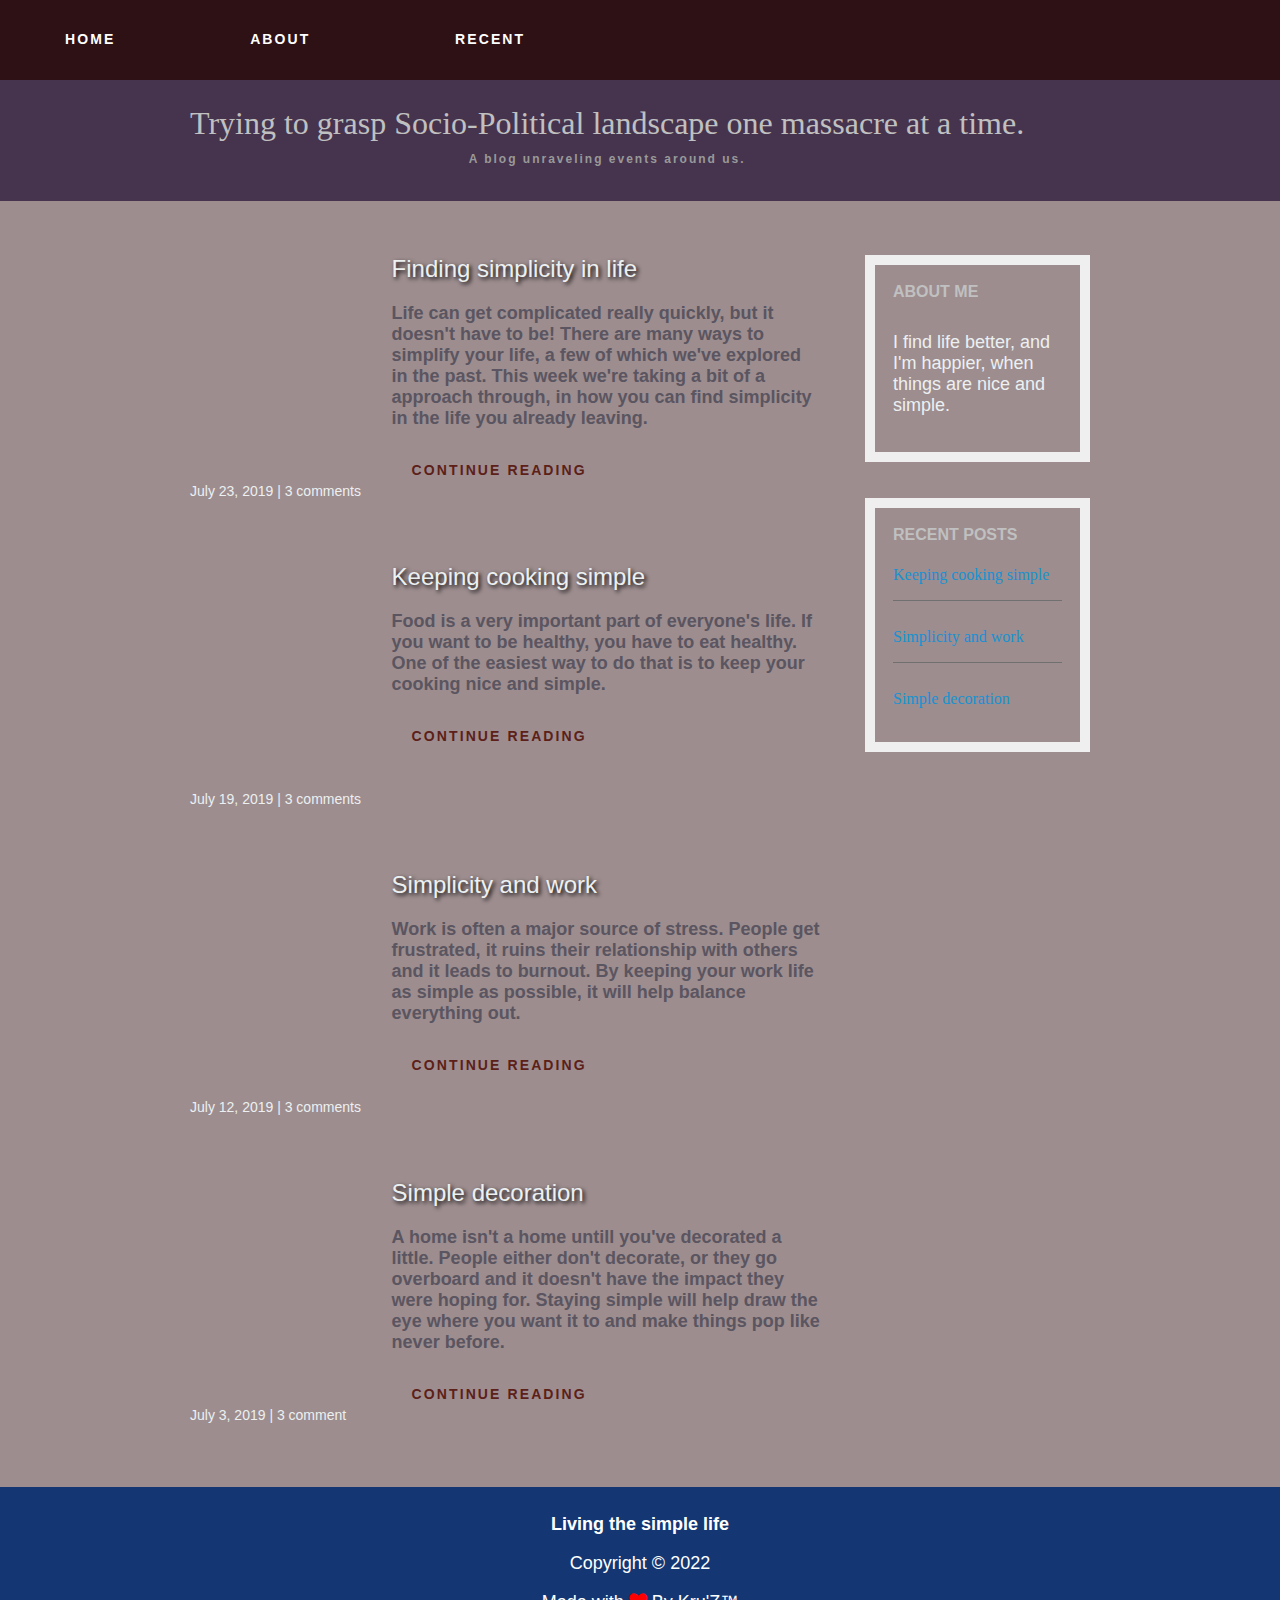
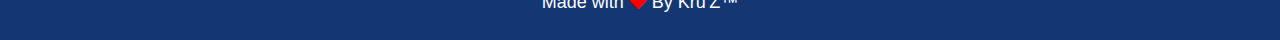
==== recent.html @ 286aced4 "Made changes" ====
<!DOCTYPE html>
<html>
   <head>
      <meta charset="UTF-8">
      <meta name="viewport" content="width=device-width, user-scalable=no, initial-scale=1.0, maximum-scale=1.0, minimum-scale=1.0">
      <meta http-equiv="X-UA-Compatible" content="ie=edge">
      <link rel="stylesheet" href="style.css">
      <title>Responsive Blog Website | Recent Posts</title>
      <link rel="stylesheet" href="https://cdnjs.cloudflare.com/ajax/libs/font-awesome/5.11.2/css/all.min.css">
   </head>
   <body>
      
        <div class="header">
      <ul>
         <li><a href="index.html" class="active">Home</a></li>
         <li><a href="about.html">About</a></li>
         <li><a href="recent.html">Recent</a></li>
         <li class="slider"></li>
      </ul>
   </div>
   <header>
      <div class="container container-nav">
         <div class="site-title">
            <h1>Trying to grasp Socio-Political landscape one massacre at a time.</h1>
            <p class="subtitle">A blog unraveling events around us.</p>
         </div>
      </div>

   </header>
      
      <div class="container container-flex">
         
         <main role="main">
            
            <article class="article-recent">
               <div class="article-recent-main">
                  <h2 class="article-title">Finding simplicity in life</h2>
                  <p class="article-body">Life can get complicated really quickly, but it doesn't have to be! There are many ways to simplify your life, a few of which we've explored in the past. This week we're taking a bit of a approach through, in how you can find simplicity in the life you already leaving.</p>
                  <a href="#" class="article-read-more">CONTINUE READING</a>
               </div>
               
               <div class="article-recent-secondary">
                  <img src="img/life.jpg" alt="" class="article-image">
                  <p class="article-info">July 23, 2019 | 3 comments</p>
               </div>
            </article>
            
            <article class="article-recent">
               <div class="article-recent-main">
                  <h2 class="article-title">Keeping cooking simple</h2>
                  <p class="article-body">Food is a very important part of everyone's life. If you want to be healthy, you have to eat healthy. One of the easiest way to do that is to keep your cooking nice and simple.</p>
                  <a href="#" class="article-read-more">CONTINUE READING</a>
               </div>
               
               <div class="article-recent-secondary">
                  <img src="img/food.jpg" alt="" class="article-image">
                  <p class="article-info">July 19, 2019 | 3 comments</p>
               </div>
            </article>
            
            <article class="article-recent">
               <div class="article-recent-main">
                  <h2 class="article-title">Simplicity and work</h2>
                  <p class="article-body">Work is often a major source of stress. People get frustrated, it ruins their relationship with others and it leads to burnout. By keeping your work life as simple as possible, it will help balance everything out.</p>
                  <a href="#" class="article-read-more">CONTINUE READING</a>
               </div>
               
               <div class="article-recent-secondary">
                  <img src="img/work.jpg" alt="" class="article-image">
                  <p class="article-info">July 12, 2019 | 3 comments</p>
               </div>
            </article>
            
            <article class="article-recent">
               <div class="article-recent-main">
                  <h2 class="article-title">Simple decoration</h2>
                  <p class="article-body">A home isn't a home untill you've decorated a little. People either don't decorate, or they go overboard and it doesn't have the impact they were hoping for. Staying simple will help draw the eye where you want it to and make things pop like never before.</p>
                  <a href="#" class="article-read-more">CONTINUE READING</a>
               </div>
               
               <div class="article-recent-secondary">
                  <img src="img/deco.jpg" alt="" class="article-image">
                  <p class="article-info">July 3, 2019 | 3 comment</p>
               </div>
            </article>
            
         </main>
         
         <aside class="sidebar">
            
            <div class="sidebar-widget">
               <h2 class="widget-title">ABOUT ME</h2>
               <img src="img/about-me.jpg" alt="" class="widget-image">
               <p class="widget-body">I find life better, and I'm happier, when things are nice and simple.</p>
            </div>
            
            <div class="sidebar-widget">
               <h2 class="widget-title">RECENT POSTS</h2>
               
               <div class="widget-recent-post">
                  <h3 class="widget-recent-post-title">Keeping cooking simple</h3>
                  <img src="img/food.jpg" alt="" class="widget-image">
               </div>
               
               <div class="widget-recent-post">
                  <h3 class="widget-recent-post-title">Simplicity and work</h3>
                  <img src="img/work.jpg" alt="" class="widget-image">
               </div>
               
               <div class="widget-recent-post">
                  <h3 class="widget-recent-post-title">Simple decoration</h3>
                  <img src="img/deco.jpg" alt="" class="widget-image">
               </div>
               
            </div>
            
         </aside>
      </div>
      
      <footer>
         <p><strong>Living the simple life</strong></p>
         <p>Copyright &copy; 2022</p>
         <p>Made with <i class="fas fa-heart"></i> By Kru'Z&trade;</p>
      </footer>
   </body>
</html>
---- style.css ----
body {
   margin: 0;
   font-family: sans-serif;
   font-size: 1.125rem;
   font-weight: 300;
}

img {
   max-width: 100%;
   display: block;
}

.image-full {
   max-height: 300px;
   width: 100%;
   object-fit: cover;
   margin-bottom: 2em;
}

h1,
h2,
h3 {
   font-family: serif;
   font-weight: 400;
   color: #143774;
   margin-top: 0;
}

h1 {
   font-size: 2rem;
   margin: 0;
}

h2 {
  color:#c0c0c0;
  font-weight:100;
}

h3 {
   color: #1792d2;
}

.subtitle {
   font-weight: 700;
   color: #1792d2;
   font-size: .75rem;
   margin: 0;
}

.article-title {
   font-size: 1.5rem;
}

.article-read-more,
.article-info {
   font-size: .875rem;
}

.article-read-more {
   color: #5c2018;
   text-decoration: none;
   font-weight: 700;
}

.article-read-more:hover,
.article-read-more:focus {
   color: #143774;
   text-decoration: underline;
}

.article-info {
   margin: 2em 0;
}

.container {
   width: 90%;
   max-width: 900px;
   margin: 0 auto;
}

.container-nav,
.container-flex {
   display: flex;
   flex-direction: column;
   justify-content: space-between;
}

header {
   background: #f8f8f8;
   text-align: center;
   padding: 2em 0;
   margin-bottom: 3em;
}

footer {
   background: #143774;
   color: white;
   text-align: center;
   padding: .5em 0;
}

.fa-heart {
   color: red;
}

footer a {
   text-decoration: none;
   color: red;
}

strong {
   font-weight: 700;
}

.header {
  margin: 0;
  font: bold 14px/1.4 'Open Sans', arial, sans-serif;
  background: #2e1114;
}

ul {
  margin: auto 0;
  padding: 0;
  list-style: none;
  display: table;
  width: 600px;
  text-align: center;
}
li {
  display: table-cell;
  position: relative;
  padding: 15px 0;
}
a {
  color: #fff;
  text-transform: uppercase;
  text-decoration: none;
  letter-spacing: 0.15em;

  display: inline-block;
  padding: 15px 20px;
  position: relative;
}
a:after {
  background: none repeat scroll 0 0 transparent;
  bottom: 0;
  content: "";
  display: block;
  height: 2px;
  left: 50%;
  position: absolute;
  background: #fff;
  transition: width 0.3s ease 0s, left 0.3s ease 0s;
  width: 0;
}
a:hover:after {
  width: 100%;
  left: 0;
}
@media screen and (max-height: 300px) {
	ul {
		margin-top: 40px;
	}
}

header{
  background:#46344e;
  padding:25px;
  text-align:center;
  font-family: 'Oswald', sans-serif;
}

h1{
  color:#c0c0c0;
  font-weight:100;
}

.subtitle{
  color:#999;
  padding:10px 20px;
  font-size:12px;
  text-decoration:none;
  letter-spacing:2px;
}


body{
  background: #9d8d8f;
  color: #ecf0f1;
}
.current-page:hover {
   color: #707070;
}

.article-featured {
   border-bottom: #707070 1px solid;
   margin: 1.25rem;
   padding-bottom: 2em;
   margin-bottom: 2em;
}
.article-body {
  color: #5a5560;
  font-weight: bold;
}
.article-recent {
   display: flex;
   flex-direction: column;
   margin-bottom: 2em;
}

.article-recent-main {
   order: 2;
}

.article-recent-secondary {
   order: 1;
}

.sidebar-widget {
   border: 10px solid #efefef;
   margin-bottom: 2em;
   padding: 1em;
}

.widget-title {
   font-size: 1rem;
   font-family: sans-serif;
   font-weight: 700;
}

.widget-recent-post-title {
   font-size: 1rem;
}

.widget-recent-post {
   display: flex;
   flex-direction: column;
   border-bottom: 1px solid #707070;
   margin-bottom: 1em;
}

.widget-recent-post:last-child {
   border: 0;
   margin: 0;
}

.widget-image {
   order: -1;
   margin-bottom: .5em;
}

.cardOG {
   w-full;
   box-shadow: 0 4px 8px 0 rgba(0,0,0,0.3);
   background-color: #9b786f;
   width: 100%;

}

.container-flask {
   align-items: justify
   margin: 2px;
   padding: 20px;
   border-radius: 10px;
   box-sizing: border-box;
}
.card {
   box-shadow: 0 4px 8px 0 rgba(0,0,0,0.3);
   background-color: #345;
   width: 100%;
   border-radius: 8px;
   padding: 20px;
   width: 100%;
   max-width: 800px;
   box-sizing: border-box;
}


@media (min-width: 675px) {
   .container-nav,
   .container-flex {
      flex-direction: row;
   }

   .container-nav{
      align-items: center;
   }

   main {
      width: 70%;
   }

   aside {
      width: 25%;
      min-width: 200px;
      margin-left: 1em;
   }

   nav ul {
      flex-direction: row;
   }

   nav li {
      margin-left: 2em;
   }


   .article-recent {
      flex-direction: row;
      justify-content: space-between;
   }

   .article-recent-main {
      width: 68%;
   }

   .article-recent-secondary {
      width: 30%;
   }



   .article-title {
      color: #ecf0f1;
	  text-shadow: 2px 2px 4px #000000;
	  font-family: "Varela Round", sans-serif;
      order: 99;
   }

   .article-image-1 {
      width: 70%;
      min-height: 200px;
      object-fit: cover;
   }

   .article-image {
      width: 100%;
      min-height: 200px;
      object-fit: cover;
   }


   .article-featured {
      display: flex;
      flex-direction: column;
   }

   .article-image {
      order: -2;
   }

   .article-info {
      order: -1;
   }

   .article-title {
      order: 0;
   }

}
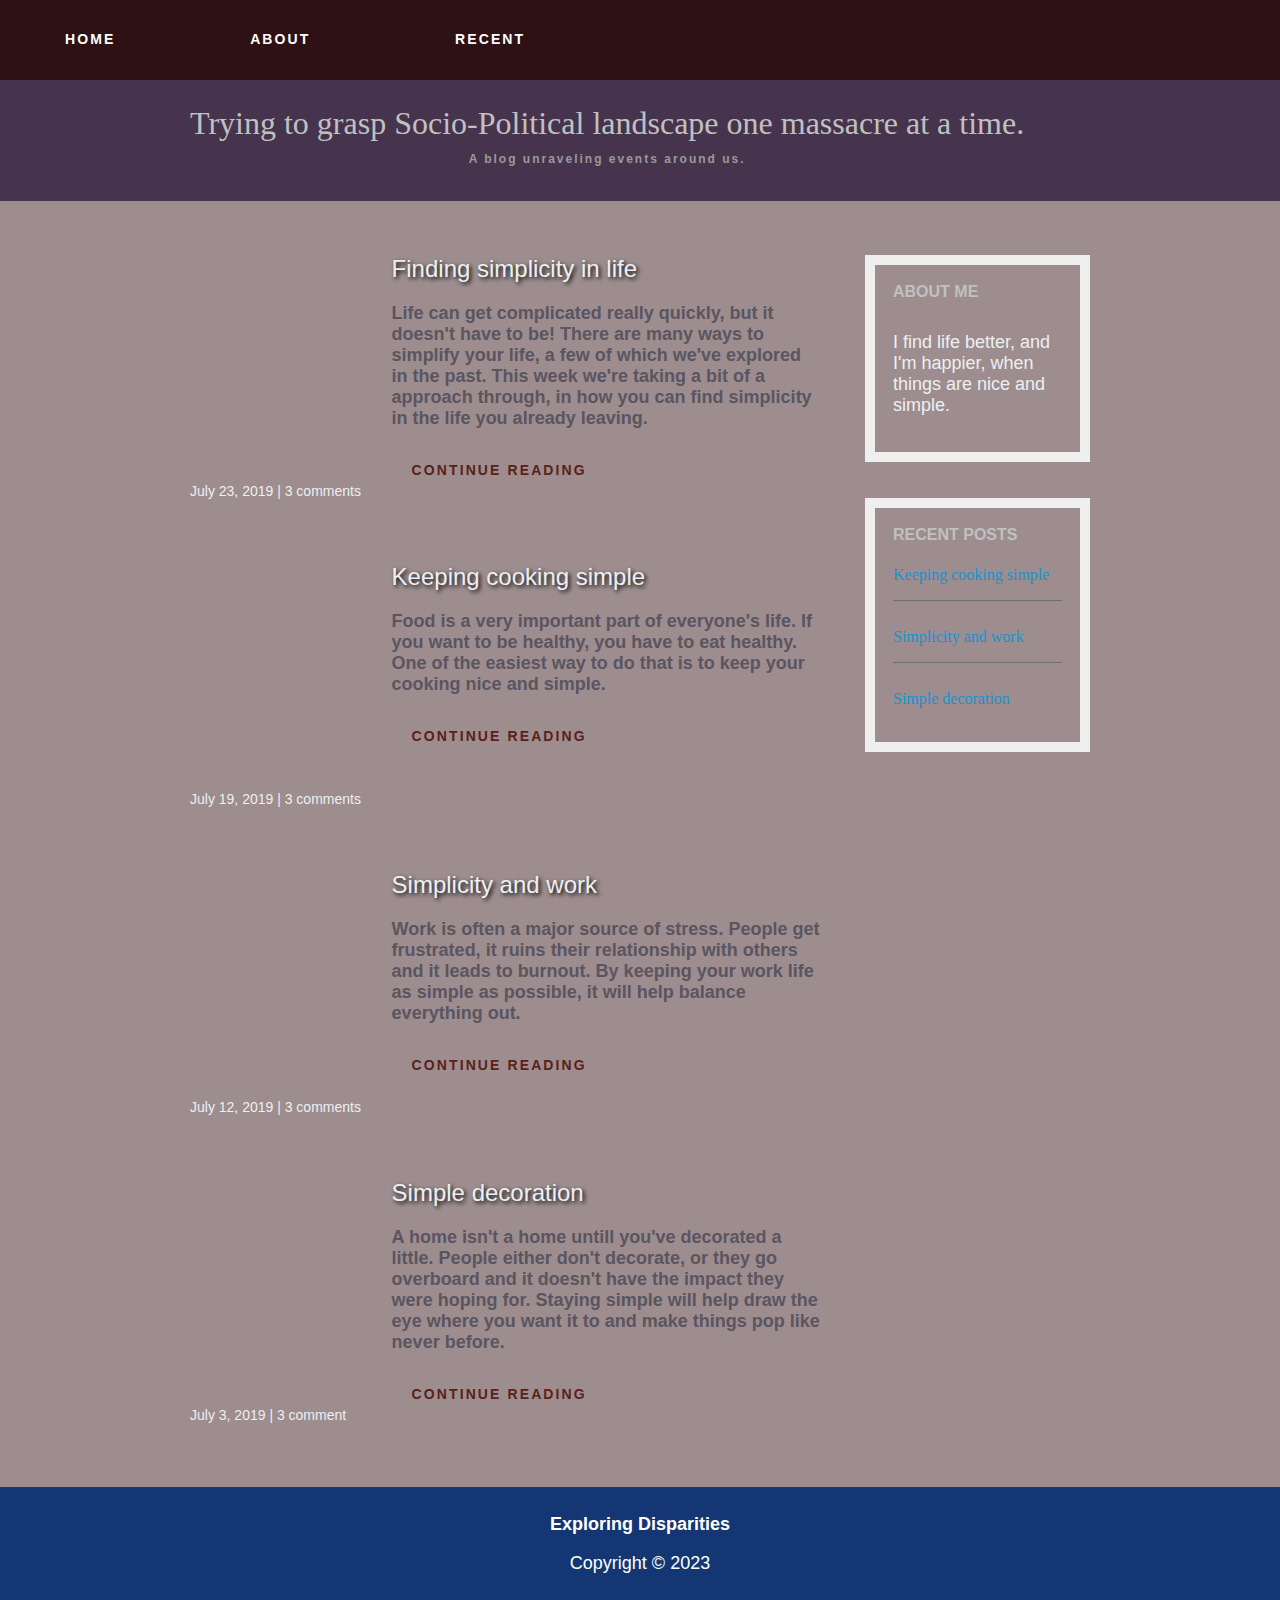
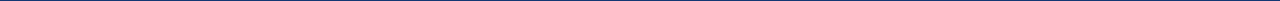
==== commit 7b1e7632: "Update recent.html" ====
--- a/recent.html
+++ b/recent.html
@@ -118,9 +118,8 @@
       </div>
       
       <footer>
-         <p><strong>Living the simple life</strong></p>
-         <p>Copyright &copy; 2022</p>
-         <p>Made with <i class="fas fa-heart"></i> By Kru'Z&trade;</p>
+         <p><strong>Exploring Disparities</strong></p>
+         <p>Copyright &copy; 2023</p>
       </footer>
    </body>
 </html>
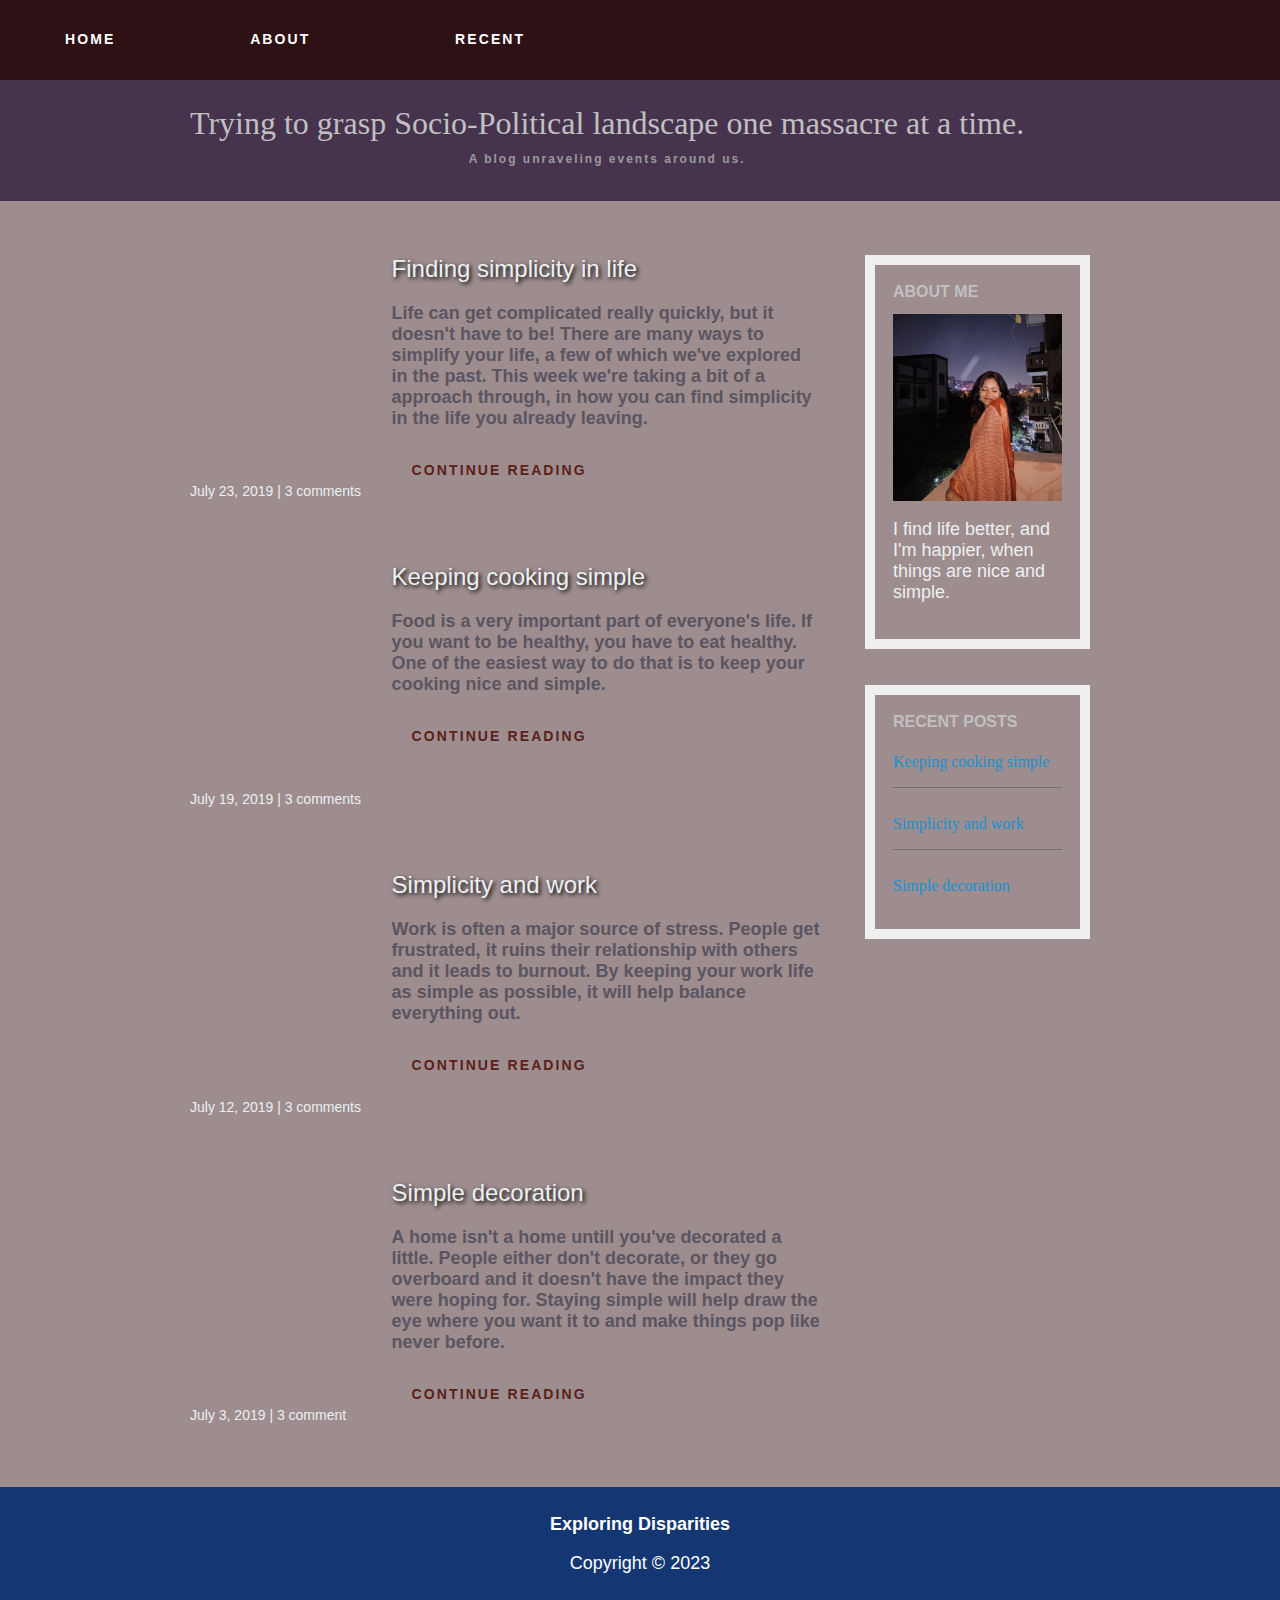
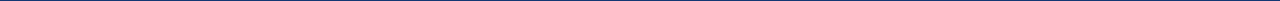
==== commit 8fe76896: "Update recent.html" ====
--- a/recent.html
+++ b/recent.html
@@ -90,7 +90,7 @@
             
             <div class="sidebar-widget">
                <h2 class="widget-title">ABOUT ME</h2>
-               <img src="img/about-me.jpg" alt="" class="widget-image">
+               <img src="img/Screen Shot 2023-10-25 at 6.41.17 PM.png" alt="" class="widget-image">
                <p class="widget-body">I find life better, and I'm happier, when things are nice and simple.</p>
             </div>
             
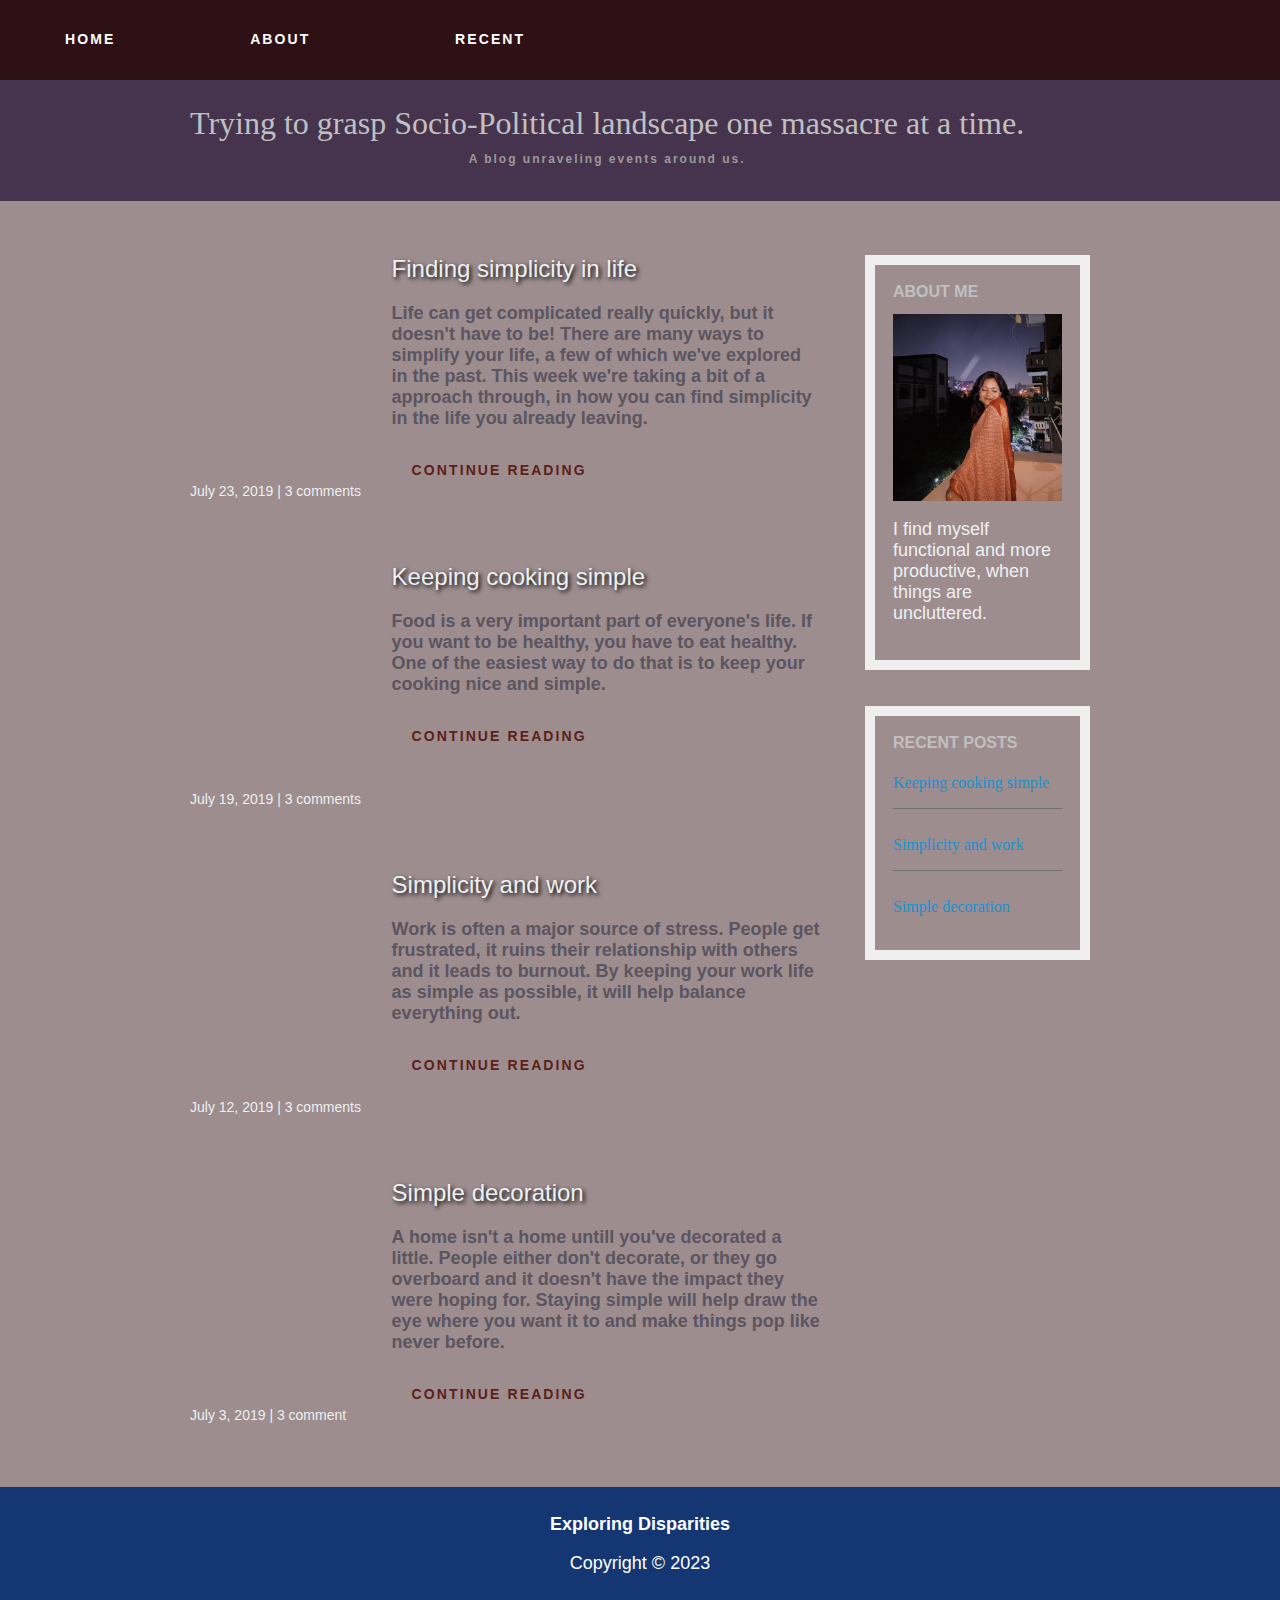
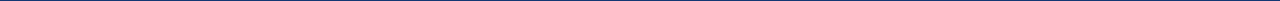
==== commit ffd35d10: "Update recent.html" ====
--- a/recent.html
+++ b/recent.html
@@ -91,7 +91,7 @@
             <div class="sidebar-widget">
                <h2 class="widget-title">ABOUT ME</h2>
                <img src="img/Screen Shot 2023-10-25 at 6.41.17 PM.png" alt="" class="widget-image">
-               <p class="widget-body">I find life better, and I'm happier, when things are nice and simple.</p>
+               <p class="widget-body">I find myself functional and more productive, when things are uncluttered.</p>
             </div>
             
             <div class="sidebar-widget">
